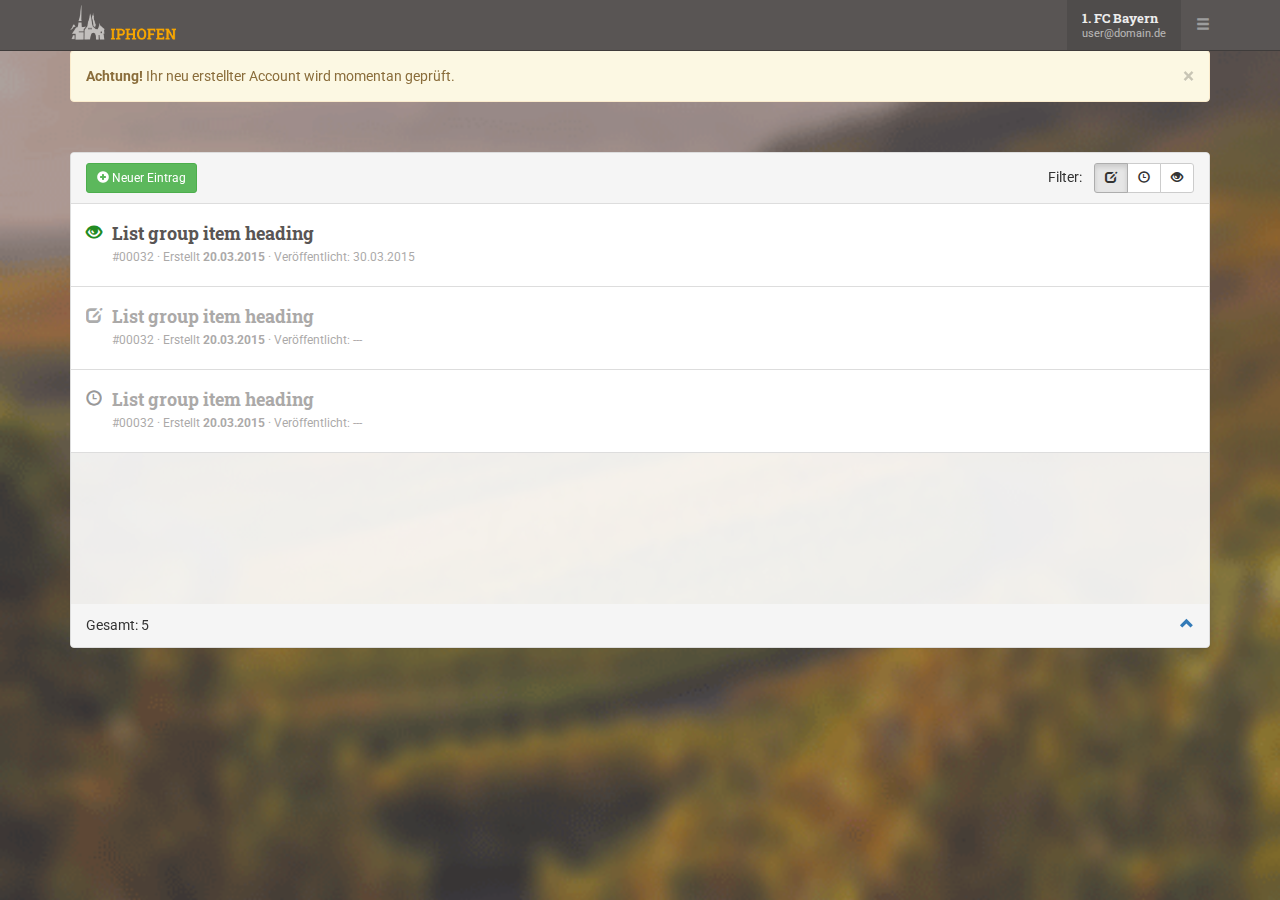
==== list.html @ e3eba8fd "Initial commit" ====
<!DOCTYPE html>
<html lang="de" xmlns="http://www.w3.org/1999/html">

<head>
    <title>Iphofen - Einträge</title>
    <meta charset="UTF-8">
    <meta name=viewport content="width=device-width, initial-scale=1">
    <meta name="viewport" content="width=device-width, initial-scale=1.0">
    <link href="css/bootstrap.min.css" rel="stylesheet" media="screen">
    <link href="css/layout.css" rel="stylesheet" media="screen">
    <link href="css/bootstrap-wizard.css" rel="stylesheet" media="screen">
    <link href='http://fonts.googleapis.com/css?family=Roboto+Slab:400,700' rel='stylesheet' type='text/css'>
    <link href='http://fonts.googleapis.com/css?family=Roboto:400,700,900' rel='stylesheet' type='text/css'>

</head>

<body id="top" class="list-items cover">

<nav class="navbar navbar-inverse navbar-fixed-top" role="navigation">
    <div class="container">
        <div class="navbar-header">
            <a class="navbar-brand" href="list.html">
                <img src="img/logo-iphofen-small.png" alt="logo" style="height:35px;">
            </a>
        </div>
        <ul class="nav navbar-nav navbar-right">
            <li>
                <div class="user-info">
                    <p class="line1">1. FC Bayern</p>
                    <p class="line2">user@domain.de</p>
                </div>
            </li>
            <li class="dropdown">
                <a href="#" class="dropdown-toggle" data-toggle="dropdown">
                    <span class="glyphicon glyphicon-menu-hamburger" aria-hidden="true" aria-label="Menue"></span>
                </a>
                <ul class="dropdown-menu">
                    <li><a href="profil.html"><span class="glyphicon glyphicon-user" aria-hidden="true"></span> Profil</a></li>
                    <li><a href="password.html"><span class="glyphicon glyphicon-lock" aria-hidden="true"></span> Passwort</a></li>
                    <li class="divider"></li>
                    <li><a href="index.html"><span class="glyphicon glyphicon-log-out" aria-hidden="true"></span> Abmelden</a></li>
                </ul>
            </li>
        </ul>
    </div>
</nav>
<div class="container">
    <div class="alert alert-warning">
        <a href="#" class="close" data-dismiss="alert">&times;</a>
        <strong>Achtung!</strong> Ihr neu erstellter Account wird momentan geprüft.
    </div>
</div>
<div class="container">
    <div class="panel panel-default" style="background-color: rgba(255,255,255,0.9);  margin: 30px auto; ">
        <div class="panel-heading">

            <p class="panel-title pull-left">
                <a href="#" id="open-wizard" class="btn btn-sm btn-success" style="color:white">
                    <span class="glyphicon glyphicon-plus-sign" aria-hidden="true"></span> Neuer Eintrag
                </a>
            </p>

            <div class="pull-right">
                Filter: &nbsp;&nbsp;
                <div class="btn-group btn-group-sm" role="group" aria-label="Filter">
                    <button type="button" class="btn btn-default active"><span class="glyphicon glyphicon-edit"></span></button>
                    <button type="button" class="btn btn-default"><span class="glyphicon glyphicon-time"></span></button>
                    <button type="button" class="btn btn-default"><span class="glyphicon glyphicon-eye-open"></span></button>
                </div>
            </div>
            <div class="clearfix"></div>


        </div>
        <div class="list-group" style="min-height: 400px; overflow-y: auto;">

            <div class="list-group-item public clearfix">
                <span class="list-group-item-icon glyphicon glyphicon-eye-open pull-left"></span>
                <div class="pull-left">
                    <h4 class="list-group-item-heading company-font">List group item heading</h4>
                    <p class="list-group-item-meta">#00032 &middot; <span class="meta-lable">Erstellt</span> <strong>20.03.2015</strong> &middot; Veröffentlicht: 30.03.2015</p>
                </div>

                <div class="btn-group pull-right edit-btn">
                    <button type="button" class="btn btn-primary">Bearbeiten</button>
                    <button type="button" class="btn btn-primary dropdown-toggle" data-toggle="dropdown" aria-expanded="false">
                        <span class="caret"></span>
                        <span class="sr-only">Toggle Dropdown</span>
                    </button>
                    <ul class="dropdown-menu" role="menu">
                        <li><a href="#"><span class="glyphicon glyphicon-edit" aria-hidden="true"></span> Bearbeiten</a></li>
                        <li><a href="#"><span class="glyphicon glyphicon-share-alt" aria-hidden="true"></span> Vorschau</a></li>
                        <li class="disabled"><a href="#"><span class="glyphicon glyphicon-eye-close" aria-hidden="true"></span> Veröffentlichen</a></li>
                        <li class="divider"></li>
                        <li><a href="#"><span class="glyphicon glyphicon-trash" aria-hidden="true"></span> Löschen</a></li>
                    </ul>
                </div>

            </div>
            <div class="list-group-item draft clearfix">
                <span class="list-group-item-icon glyphicon glyphicon-edit pull-left"></span>
                <div class="pull-left">
                    <h4 class="list-group-item-heading company-font">List group item heading</h4>
                    <p class="list-group-item-meta">#00032 &middot; <span class="meta-lable">Erstellt</span> <strong>20.03.2015</strong> &middot; Veröffentlicht: ---</p>
                </div>

                <div class="btn-group pull-right edit-btn">
                    <button type="button" class="btn btn-warning">Veröffentlichen</button>
                    <button type="button" class="btn btn-warning dropdown-toggle" data-toggle="dropdown" aria-expanded="false">
                        <span class="caret"></span>
                        <span class="sr-only">Toggle Dropdown</span>
                    </button>
                    <ul class="dropdown-menu" role="menu">
                        <li><a href="#"><span class="glyphicon glyphicon-edit" aria-hidden="true"></span> Bearbeiten</a></li>
                        <li><a href="#"><span class="glyphicon glyphicon-share-alt" aria-hidden="true"></span> Vorschau</a></li>
                        <li><a href="#"><span class="glyphicon glyphicon-eye-close" aria-hidden="true"></span> Veröffentlichen</a></li>
                        <li class="divider"></li>
                        <li><a href="#"><span class="glyphicon glyphicon-trash" aria-hidden="true"></span> Löschen</a></li>
                    </ul>
                </div>

            </div>
            <div class="list-group-item waiting clearfix">
                <span class="list-group-item-icon glyphicon glyphicon-time pull-left"></span>
                <div class="pull-left">
                    <h4 class="list-group-item-heading company-font">List group item heading</h4>
                    <p class="list-group-item-meta">#00032 &middot; <span class="meta-lable">Erstellt</span> <strong>20.03.2015</strong> &middot; Veröffentlicht: ---</p>
                </div>

                <div class="btn-group pull-right edit-btn">
                    <button type="button" class="btn btn-primary">Bearbeiten</button>
                    <button type="button" class="btn btn-primary dropdown-toggle" data-toggle="dropdown" aria-expanded="false">
                        <span class="caret"></span>
                        <span class="sr-only">Toggle Dropdown</span>
                    </button>
                    <ul class="dropdown-menu" role="menu">
                        <li><a href="#"><span class="glyphicon glyphicon-edit" aria-hidden="true"></span> Bearbeiten</a></li>
                        <li><a href="#"><span class="glyphicon glyphicon-share-alt" aria-hidden="true"></span> Vorschau</a></li>
                        <li><a href="#"><span class="glyphicon glyphicon-eye-close" aria-hidden="true"></span> Veröffentlichen</a></li>
                        <li class="divider"></li>
                        <li><a href="#"><span class="glyphicon glyphicon-trash" aria-hidden="true"></span> Löschen</a></li>
                    </ul>
                </div>

            </div>

        </div>
        <div class="panel-footer">

            <p class="panel-title pull-left">
                <small><span class="value">Gesamt:</span> 5</small>
            </p>

            <div class="pull-right">
                <a href="#top"><span class="glyphicon glyphicon-chevron-up"></span></a>
            </div>
            <div class="clearfix"></div>

        </div>
    </div>
</div>

<script src="//code.jquery.com/jquery-2.1.4.min.js"></script>
<script src="js/bootstrap.min.js"></script>
<script src="js/bootstrap-wizard.js"></script>

<!--Wizzard https://github.com/amoffat/bootstrap-application-wizard -->
<!--Docu1: https://github.com/amoffat/bootstrap-application-wizard -->
<!--Docu2: http://www.panopta.com/2013/02/06/bootstrap-application-wizard-2/-->


<div class="wizard" id="some-wizard" data-title="Neuer Eintrag">
    <div class="wizard-card" data-cardname="card1">
        <h3 class="hidden">Texte</h3>
            <div class="form-group">
                <label for="input-title" autofocus >Titel</label>
                <input data-validate="validateTitle" type="text" class="form-control" id="input-title" placeholder="Titel">
                <p class="help-block">Example help text here.</p>
            </div>
            <div class="form-group">
                <label class="sr-only" for="input-article"  >Text</label>
                <textarea style="height:200px" class="form-control" id="input-article" placeholder="Text"></textarea>
                <p class="help-block">Example help text here.</p>
            </div>

    </div>

    <div class="wizard-card" data-cardname="card2">
        <h3>Bilder</h3>
        Some content
    </div>

    <div class="wizard-card" data-cardname="card3">
        <h3 class="hidden">Meta-Daten</h3>

        <div class="form-group">
            <label for="input-city" autofocus >Ort</label>
            <input type="text" class="form-control" id="input-city" placeholder="Veranstaltungsort">
            <p class="help-block">z.B. Vereinsheim in Iphofen.</p>
        </div>

        <div class="form-group pull-left" style="width:48%">
            <label for="input-start-date" >Datum (von)</label>
            <input type="date" class="form-control" id="input-start-date">
        </div>

        <div class="form-group pull-right" style="width:48%">
            <label for="input-end-date"  >Datum (bis)</label>
            <input type="date" class="form-control" id="input-end-date">
        </div>

        <div class="form-group">
            <label for="input-time">Uhrzeit</label>
            <input type="text" class="form-control" id="input-time">
            <p class="help-block">z.B. Montag bis Freitag</p>
        </div>

    </div>

    <div class="wizard-card" data-cardname="card4">
        <h3>Info-Box</h3>

        <div class="form-group">
            <label class="sr-only" for="input-info-box"  >Text</label>
            <textarea style="height:200px" class="form-control" id="input-info-box" placeholder="Text"></textarea>
            <p class="help-block">Example help text here.</p>
        </div>
    </div>

    <div class="wizard-card" data-cardname="card5">
        <h3 class="hidden">Veröffentlichungszeitraum</h3>
        <div class="clearfix"></div>

        <div class="form-group pull-left" style="width:48%">
            <label for="input-start-date" >Datum (von)</label>
            <input type="date" class="form-control" id="input-start-date">
        </div>

        <div class="form-group pull-right" style="width:48%">
            <label for="input-end-date"  >Datum (bis)</label>
            <input type="date" class="form-control" id="input-end-date">
        </div>
    </div>

    <!-- begin special status cards below: -->

    <div class="wizard-success">
        submission succeeded!
    </div>

    <div class="wizard-error">
        submission had an error
    </div>

    <div class="wizard-failure">
        submission failed
    </div>

</div>

<script type="text/javascript">
    $(function() {
        var options = {
            keyboard: false,
            showCancel: false,
            progressBarCurrent: true,
            contentHeight : 450,
            contentWidth : 960,
            formClass: 'create-entry',
            backdrop: true,
            submitUrl: 'senden.php',
            buttons :{
                cancelText: "Abbrechen",
                nextText: "Weiter",
                backText: "Zurück",
                submitText: "Speichern",
                submittingText: "Senden..."
            }
        };

        var wizard = $("#some-wizard").wizard(options);

        $('#open-wizard').click(function(e) {
            e.preventDefault();
            wizard.show();
        });
    });

    function validateTitle(el) {
        var title = el.val();
        var retValue = {};

        if (title == "") {
            retValue.status = false;
            retValue.msg = "Bitte geben Sie einen Titel ein.";
        }
        else {
            retValue.status = true;
        }

        return retValue;
    }
</script>

<!-- ENDE Wizzard-->

</body>

</html>
---- css/layout.css ----
.signin,
.signup {
    padding: 20px 0 100px 0;
}

body {
    padding-top: 50px;
}

strong {
    font-weight: 700;
}

.vertical-center {
    min-height: 100%;
    min-height: 100vh;
    display: flex;
    align-items: center;
}

.cover {
    background: #595554;
}

.signin.cover .panel-default,
.signup.cover .panel-default{
    max-width: 360px;
    margin: 0 auto;
    padding: 20px 40px 40px 40px;
    border-color: rgba(46, 43, 43, 0.20);
    background-color: rgba(60, 56, 55, 0.90);
}

.cover::after {
    content: "";
    background: #000 url(../img/bg.png)  no-repeat center center fixed;
    opacity: 0.5;
    top: 0;
    left: 0;
    bottom: 0;
    right: 0;
    background-size: cover;
    position: fixed;
    z-index: -1;
}

.cover .panel-default label{
    color: white;
}

.required {
    color: red;
    margin-left: 2px;
    display: none;
}

.form-sign-up .required         { display: none;   }
.form-sign-up.error .required   { display: inline; }



.user-info {
    padding: 10px 15px;
    background-color: rgba(0,0,0,.1);
}

.user-info p {
    margin: 0;
    color: #fff;
}

.user-info .line1 {
    font-family: "Roboto Slab", sans-serif;
    font-weight: bold;
    opacity: .9;
    font-size: 90%;
}

.user-info .line2 {
    font-size: 80%;
    opacity: .6;
    line-height: 110%;
}

.navbar-brand {
    padding: 5px 15px;
}

.dropdown-menu .glyphicon{
    opacity: 0.5;
    font-size:80%;
    padding-right:7px;
}

.list-group-item-icon {
    font-size:16px;
    padding-right: 10px;
}

.public  .list-group-item-icon { opacity: 1.0;  color: forestgreen; }
.draft   .list-group-item-icon { opacity: 0.4;  color: #000000000; }
.waiting .list-group-item-icon { opacity: 0.5;  color: #000000000; }

.public  .list-group-item-heading { opacity: 1.0; }
.draft   .list-group-item-heading { opacity: 0.5; }
.waiting .list-group-item-heading { opacity: 0.5; }

.list-group-item-heading {
    font-weight: bold;
    color: #595554
}

.list-group-item-meta {
    color: rgb(89, 85, 84);
    font-size: 12px;
    opacity: 0.5;
    margin: 0;
}

.company-font {
    font-family: "Roboto Slab", sans-serif;
}

.edit-btn {
    display: none;
}

.list-group-item:hover .edit-btn {
    display: block;
}

.list-group-item:hover {
    background: #f5f5f5;
}

.list-group-item {
    padding: 20px 15px;
}
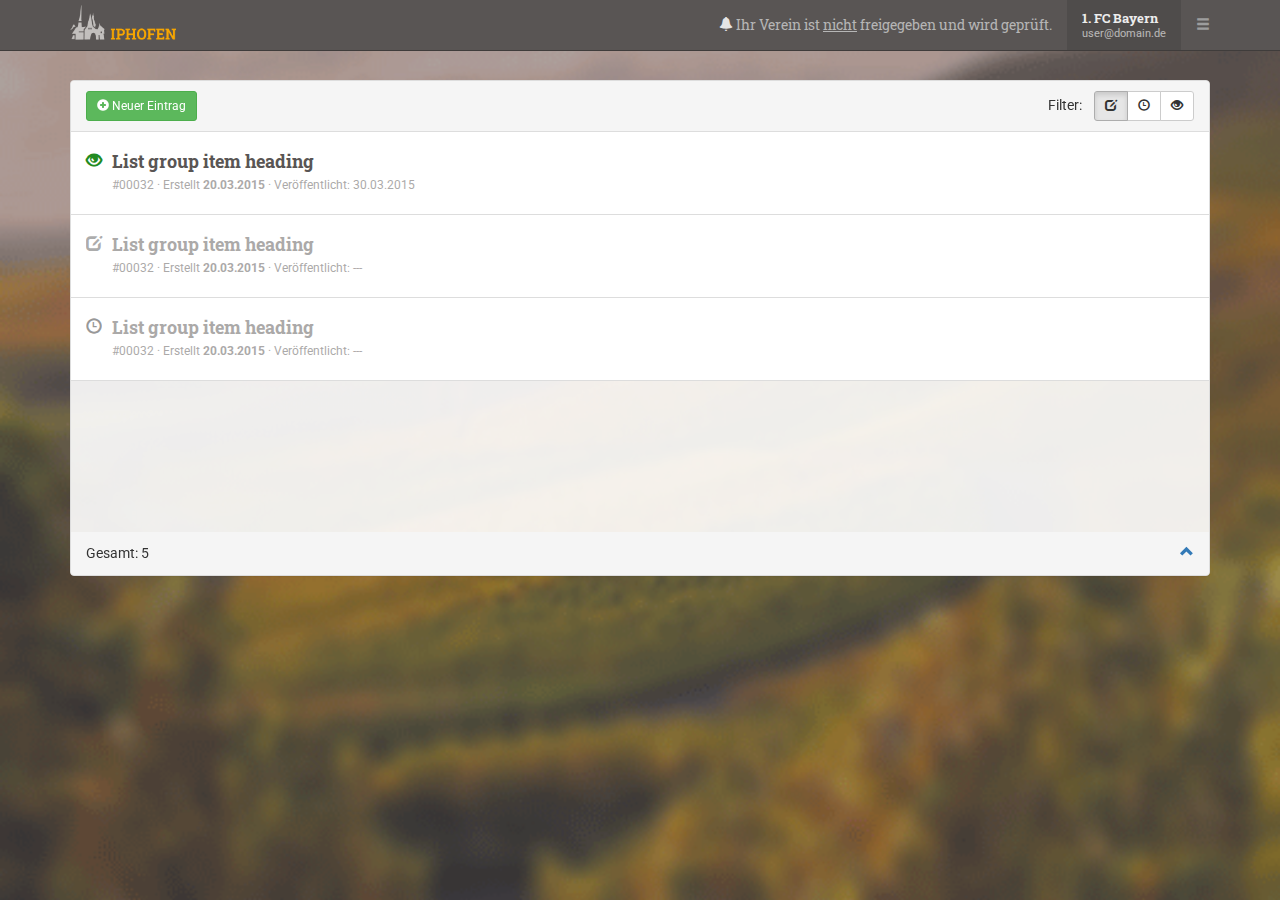
==== commit 574d3f52: "add a file-upload demo" ====
--- a/list.html
+++ b/list.html
@@ -9,6 +9,7 @@
     <link href="css/bootstrap.min.css" rel="stylesheet" media="screen">
     <link href="css/layout.css" rel="stylesheet" media="screen">
     <link href="css/bootstrap-wizard.css" rel="stylesheet" media="screen">
+    <link href="vendors/jasny-bootstrap/css/jasny-bootstrap.css" rel="stylesheet" media="screen">
     <link href='http://fonts.googleapis.com/css?family=Roboto+Slab:400,700' rel='stylesheet' type='text/css'>
     <link href='http://fonts.googleapis.com/css?family=Roboto:400,700,900' rel='stylesheet' type='text/css'>
 
@@ -23,7 +24,11 @@
                 <img src="img/logo-iphofen-small.png" alt="logo" style="height:35px;">
             </a>
         </div>
+
         <ul class="nav navbar-nav navbar-right">
+            <li>
+                <p class="navbar-text company-font" style="color: #b6b6b6;"><span class="glyphicon glyphicon-bell" style="color: #e5e5e5;"></span> Ihr Verein ist <span style="text-decoration: underline">nicht</span> freigegeben und wird geprüft.</p>
+            </li>
             <li>
                 <div class="user-info">
                     <p class="line1">1. FC Bayern</p>
@@ -44,12 +49,7 @@
         </ul>
     </div>
 </nav>
-<div class="container">
-    <div class="alert alert-warning">
-        <a href="#" class="close" data-dismiss="alert">&times;</a>
-        <strong>Achtung!</strong> Ihr neu erstellter Account wird momentan geprüft.
-    </div>
-</div>
+
 <div class="container">
     <div class="panel panel-default" style="background-color: rgba(255,255,255,0.9);  margin: 30px auto; ">
         <div class="panel-heading">
@@ -163,6 +163,8 @@
 <script src="//code.jquery.com/jquery-2.1.4.min.js"></script>
 <script src="js/bootstrap.min.js"></script>
 <script src="js/bootstrap-wizard.js"></script>
+<script src="vendors/jasny-bootstrap/js/jasny-bootstrap.js"></script>
+<script src="vendors/holder_js/holder.min.js"></script>
 
 <!--Wizzard https://github.com/amoffat/bootstrap-application-wizard -->
 <!--Docu1: https://github.com/amoffat/bootstrap-application-wizard -->
@@ -170,25 +172,173 @@
 
 
 <div class="wizard" id="some-wizard" data-title="Neuer Eintrag">
+
     <div class="wizard-card" data-cardname="card1">
         <h3 class="hidden">Texte</h3>
-            <div class="form-group">
-                <label for="input-title" autofocus >Titel</label>
-                <input data-validate="validateTitle" type="text" class="form-control" id="input-title" placeholder="Titel">
-                <p class="help-block">Example help text here.</p>
-            </div>
-            <div class="form-group">
-                <label class="sr-only" for="input-article"  >Text</label>
-                <textarea style="height:200px" class="form-control" id="input-article" placeholder="Text"></textarea>
-                <p class="help-block">Example help text here.</p>
-            </div>
+        <div class="form-group">
+            <label for="input-title" autofocus >Titel</label>
+            <input data-validate="validateTitle" type="text" class="form-control" id="input-title" placeholder="Titel">
+            <p class="help-block">Example help text here.</p>
+        </div>
+        <div class="form-group">
+            <label class="sr-only" for="input-article"  >Text</label>
+            <textarea style="height:200px" class="form-control" id="input-article" placeholder="Text"></textarea>
+            <p class="help-block">Example help text here.</p>
+        </div>
 
     </div>
 
     <div class="wizard-card" data-cardname="card2">
-        <h3>Bilder</h3>
-        Some content
-    </div>
+        <h3 class="hidden">Bilder</h3>
+
+        <ul class="upload-images">
+            <li>
+                <div class="fileinput fileinput-new" data-provides="fileinput" style="width: 200px; height: 135px;">
+                    <div class="fileinput-new thumbnail">
+                        <img data-src="holder.js/200x135?auto=yes&text=Bild 1" alt="...">
+                    </div>
+                    <div class="text-center">
+                        <div class="fileinput-preview fileinput-exists thumbnail" style="max-width: 200px; max-height: 135px;"></div>
+
+                        <div class="fileinput-exists">
+                            <input class="form-control input-sm pull-left"  type="text" id="image-title-1" placeholder="Bildunterschrift" style="width: 160px;">
+                            <a href="#" class="btn btn-danger btn-sm pull-right" data-dismiss="fileinput"><span class="glyphicon glyphicon-trash"></span></a>
+                        </div>
+
+                        <div class="fileinput-new">
+                            <span class="btn btn-success btn-sm btn-file btn-block">
+                                <span class="fileinput-new"><span class="glyphicon glyphicon-upload"></span> Datei auswählen</span>
+                                <!--<span class="fileinput-exists">Bearbeiten</span>-->
+                                <input type="file" name="..." accept=".jpg,.png">
+                            </span>
+                        </div>
+                    </div>
+                </div>
+            </li>
+            <li>
+                <div class="fileinput fileinput-new" data-provides="fileinput" style="width: 200px; height: 135px;">
+                    <div class="fileinput-new thumbnail">
+                        <img data-src="holder.js/200x135?auto=yes&text=Bild 1" alt="...">
+                    </div>
+                    <div class="text-center">
+                        <div class="fileinput-preview fileinput-exists thumbnail" style="max-width: 200px; max-height: 135px;"></div>
+
+                        <div class="fileinput-exists">
+                            <input class="form-control input-sm pull-left" type="text" id="image-title-2" placeholder="Bildunterschrift" style="width: 160px;">
+                            <a href="#" class="btn btn-danger btn-sm pull-right" data-dismiss="fileinput"><span class="glyphicon glyphicon-trash"></span></a>
+                        </div>
+
+                        <div class="fileinput-new">
+                            <span class="btn btn-success btn-sm btn-file btn-block">
+                                <span class="fileinput-new"><span class="glyphicon glyphicon-upload"></span> Datei auswählen</span>
+                                <!--<span class="fileinput-exists">Bearbeiten</span>-->
+                                <input type="file" name="..." accept=".jpg,.png">
+                            </span>
+                        </div>
+                    </div>
+                </div>
+            </li>
+            <li>
+                <div class="fileinput fileinput-new" data-provides="fileinput" style="width: 200px; height: 135px;">
+                    <div class="fileinput-new thumbnail">
+                        <img data-src="holder.js/200x135?auto=yes&text=Bild 1" alt="...">
+                    </div>
+                    <div class="text-center">
+                        <div class="fileinput-preview fileinput-exists thumbnail" style="max-width: 200px; max-height: 135px;"></div>
+
+                        <div class="fileinput-exists">
+                            <input class="form-control input-sm pull-left" type="text" id="image-title-3" placeholder="Bildunterschrift" style="width: 160px;">
+                            <a href="#" class="btn btn-danger btn-sm pull-right" data-dismiss="fileinput"><span class="glyphicon glyphicon-trash"></span></a>
+                        </div>
+
+                        <div class="fileinput-new">
+                            <span class="btn btn-success btn-sm btn-file btn-block">
+                                <span class="fileinput-new"><span class="glyphicon glyphicon-upload"></span> Datei auswählen</span>
+                                <!--<span class="fileinput-exists">Bearbeiten</span>-->
+                                <input type="file" name="..." accept=".jpg,.png">
+                            </span>
+                        </div>
+                    </div>
+                </div>
+            </li>
+            <li>
+                <div class="fileinput fileinput-new" data-provides="fileinput" style="width: 200px; height: 135px;">
+                    <div class="fileinput-new thumbnail">
+                        <img data-src="holder.js/200x135?auto=yes&text=Bild 1" alt="...">
+                    </div>
+                    <div class="text-center">
+                        <div class="fileinput-preview fileinput-exists thumbnail" style="max-width: 200px; max-height: 135px;"></div>
+
+                        <div class="fileinput-exists">
+                            <input class="form-control input-sm pull-left" type="text" id="image-title-4" placeholder="Bildunterschrift" style="width: 160px;">
+                            <a href="#" class="btn btn-danger btn-sm pull-right" data-dismiss="fileinput"><span class="glyphicon glyphicon-trash"></span></a>
+                        </div>
+
+                        <div class="fileinput-new">
+                            <span class="btn btn-success btn-sm btn-file btn-block">
+                                <span class="fileinput-new"><span class="glyphicon glyphicon-upload"></span> Datei auswählen</span>
+                                <!--<span class="fileinput-exists">Bearbeiten</span>-->
+                                <input type="file" name="..." accept=".jpg,.png">
+                            </span>
+                        </div>
+                    </div>
+                </div>
+            </li>
+            <li>
+                <div class="fileinput fileinput-new" data-provides="fileinput" style="width: 200px; height: 135px;">
+                    <div class="fileinput-new thumbnail">
+                        <img data-src="holder.js/200x135?auto=yes&text=Bild 1" alt="...">
+                    </div>
+                    <div class="text-center">
+                        <div class="fileinput-preview fileinput-exists thumbnail" style="max-width: 200px; max-height: 135px;"></div>
+
+                        <div class="fileinput-exists">
+                            <input class="form-control input-sm pull-left"  type="text" id="image-title-5" placeholder="Bildunterschrift" style="width: 160px;">
+                            <a href="#" class="btn btn-danger btn-sm pull-right" data-dismiss="fileinput"><span class="glyphicon glyphicon-trash"></span></a>
+                        </div>
+
+                        <div class="fileinput-new">
+                            <span class="btn btn-success btn-sm btn-file btn-block">
+                                <span class="fileinput-new"><span class="glyphicon glyphicon-upload"></span> Datei auswählen</span>
+                                <!--<span class="fileinput-exists">Bearbeiten</span>-->
+                                <input type="file" name="..." accept=".jpg,.png">
+                            </span>
+                        </div>
+                    </div>
+                </div>
+            </li>
+            <li>
+                <div class="fileinput fileinput-new" data-provides="fileinput" style="width: 200px; height: 135px;">
+                    <div class="fileinput-new thumbnail">
+                        <img data-src="holder.js/200x135?auto=yes&text=Bild 1" alt="...">
+                    </div>
+                    <div class="text-center">
+                        <div class="fileinput-preview fileinput-exists thumbnail" style="max-width: 200px; max-height: 135px;"></div>
+
+                        <div class="fileinput-exists">
+                            <input class="form-control input-sm pull-left" type="text" id="image-title-6" placeholder="Bildunterschrift" style="width: 160px;">
+                            <a href="#" class="btn btn-danger btn-sm pull-right" data-dismiss="fileinput"><span class="glyphicon glyphicon-trash"></span></a>
+                        </div>
+
+                        <div class="fileinput-new">
+                            <span class="btn btn-success btn-sm btn-file btn-block">
+                                <span class="fileinput-new"><span class="glyphicon glyphicon-upload"></span> Datei auswählen</span>
+                                <!--<span class="fileinput-exists">Bearbeiten</span>-->
+                                <input type="file" name="..." accept=".jpg,.png">
+                            </span>
+                        </div>
+                    </div>
+                </div>
+            </li>
+
+        </ul>
+    </div>
+
+
+
+
+
+
 
     <div class="wizard-card" data-cardname="card3">
         <h3 class="hidden">Meta-Daten</h3>
@@ -233,12 +383,12 @@
 
         <div class="form-group pull-left" style="width:48%">
             <label for="input-start-date" >Datum (von)</label>
-            <input type="date" class="form-control" id="input-start-date">
+            <input type="date" class="form-control" id="input-start-date-1">
         </div>
 
         <div class="form-group pull-right" style="width:48%">
             <label for="input-end-date"  >Datum (bis)</label>
-            <input type="date" class="form-control" id="input-end-date">
+            <input type="date" class="form-control" id="input-end-date-1">
         </div>
     </div>
 
@@ -264,8 +414,8 @@
             keyboard: false,
             showCancel: false,
             progressBarCurrent: true,
-            contentHeight : 450,
-            contentWidth : 960,
+            contentHeight : 550,
+            contentWidth : 1000,
             formClass: 'create-entry',
             backdrop: true,
             submitUrl: 'senden.php',
@@ -290,7 +440,8 @@
         var title = el.val();
         var retValue = {};
 
-        if (title == "") {
+        // todo: remove Placeholdertext
+        if (title == "REMOVE") {
             retValue.status = false;
             retValue.msg = "Bitte geben Sie einen Titel ein.";
         }
@@ -300,6 +451,7 @@
 
         return retValue;
     }
+
 </script>
 
 <!-- ENDE Wizzard-->
--- a/css/layout.css
+++ b/css/layout.css
@@ -24,7 +24,7 @@
 
 .signin.cover .panel-default,
 .signup.cover .panel-default{
-    max-width: 360px;
+    max-width: 400px;
     margin: 0 auto;
     padding: 20px 40px 40px 40px;
     border-color: rgba(46, 43, 43, 0.20);
@@ -136,3 +136,18 @@
 .list-group-item {
     padding: 20px 15px;
 }
+
+.upload-images {
+    list-style: none;
+    margin: 0;
+    padding: 0;
+}
+
+.upload-images li{
+    float: left;
+    margin: 0 10px 10px 0;
+    padding: 0;
+    width: 200px;
+    height: 180px;
+    overflow: hidden;
+}